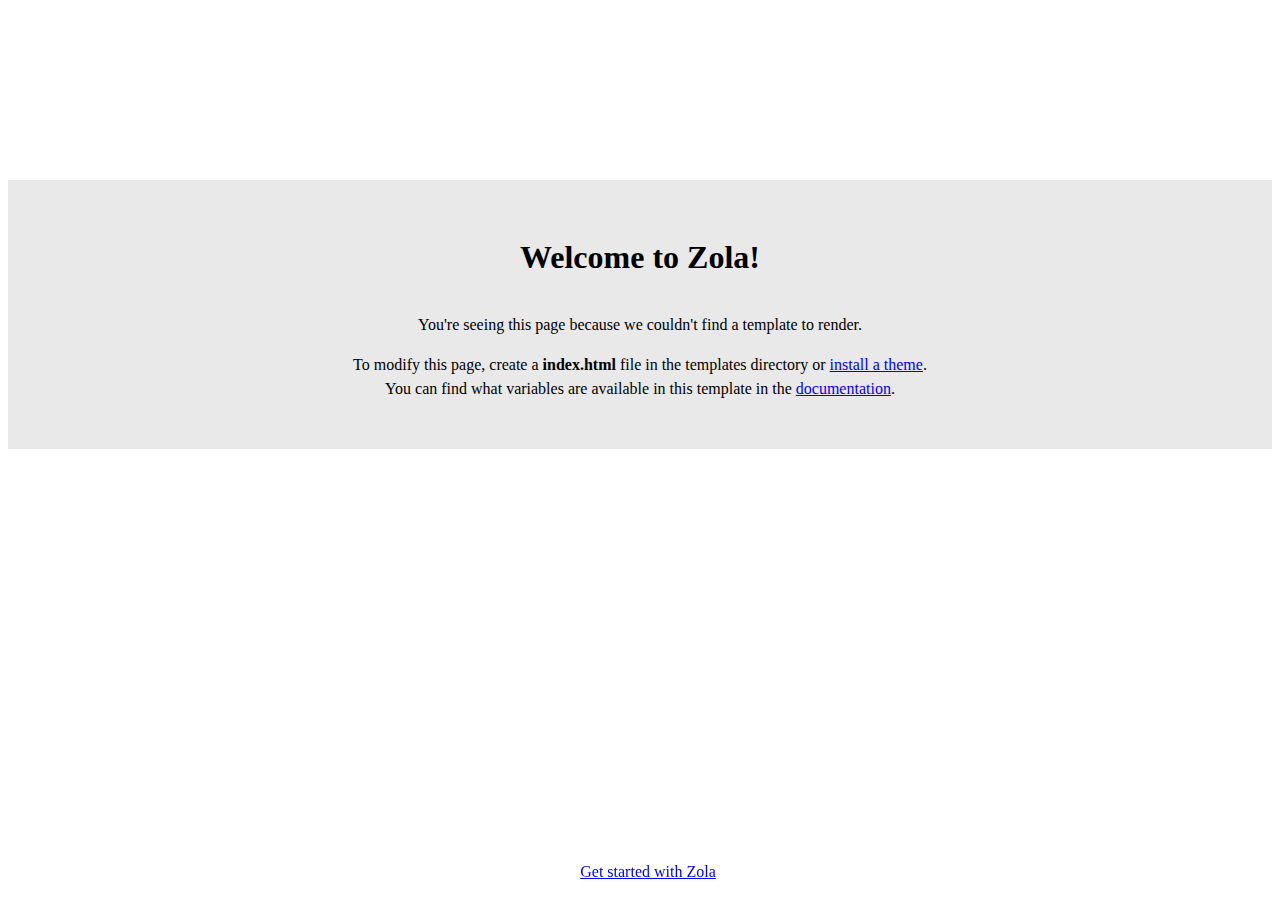
==== public/index.html @ 644311c9 "zola test" ====
<html>
    <head>
        <title>Zola</title>
    </head>
    <body>
        <div class="container">
            <h1>Welcome to Zola!</h1>
            <p>
                You're seeing this page because we couldn't find a template to render.
            </p>
            <p>
                To modify this page, create a <b>index.html</b> file in the templates directory or
                <a href="https://www.getzola.org/documentation/themes/installing-and-using-themes/" target="_blank">install a theme</a>.
                <br>
                You can find what variables are available in this template in the <a href="https:&#x2F;&#x2F;www.getzola.org&#x2F;documentation&#x2F;templates&#x2F;pages-sections&#x2F;#section-variables" target="_blank">documentation</a>.
            </p>
        </div>
        <footer>
            <a href="https://www.getzola.org/documentation/getting-started/cli-usage/" target="_blank">Get started with Zola</a>
        </footer>
        <style>
            html {
                line-height: 1.5;
            }
            h1 {
                margin-bottom: 2rem;
            }
            .container {
                font-family: "sans-serif";
                text-align: center;
                margin-top: 20vh;
                padding: 2rem;
                background: #e9e9e9;
            }
            footer {
                position: fixed;
                width: 100%;
                bottom: 1rem;
                text-align: center;
            }
        </style>
    <script src="/livereload.js?port=1000&mindelay=10"></script></body>
</html>
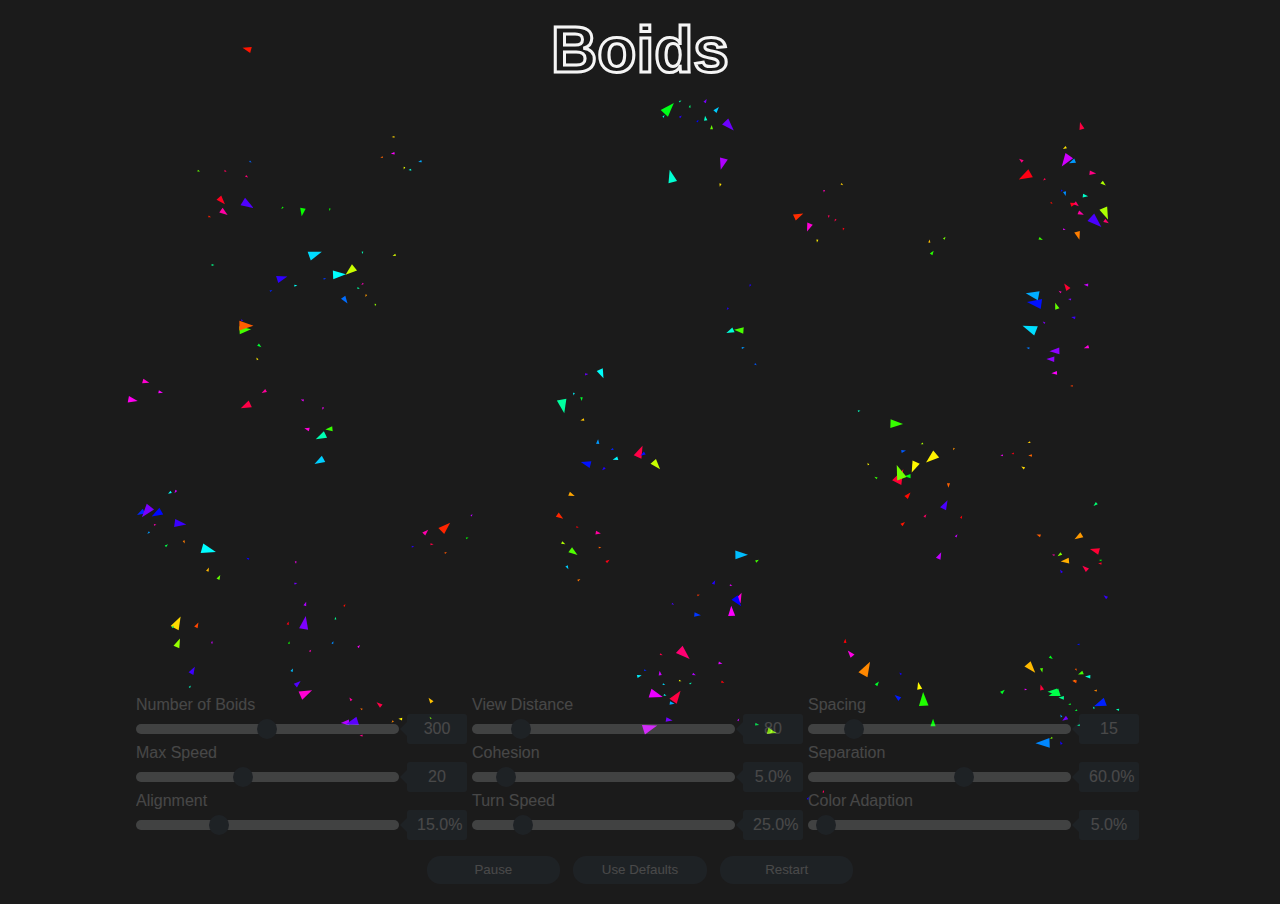
==== commit 1b53af75: "for test github.io" ====
--- a/public/index.html
+++ b/public/index.html
@@ -1,43 +1,19 @@
-<html>
-    <head>
-        <title>Zola</title>
-    </head>
-    <body>
-        <div class="container">
-            <h1>Welcome to Zola!</h1>
-            <p>
-                You're seeing this page because we couldn't find a template to render.
-            </p>
-            <p>
-                To modify this page, create a <b>index.html</b> file in the templates directory or
-                <a href="https://www.getzola.org/documentation/themes/installing-and-using-themes/" target="_blank">install a theme</a>.
-                <br>
-                You can find what variables are available in this template in the <a href="https:&#x2F;&#x2F;www.getzola.org&#x2F;documentation&#x2F;templates&#x2F;pages-sections&#x2F;#section-variables" target="_blank">documentation</a>.
-            </p>
-        </div>
-        <footer>
-            <a href="https://www.getzola.org/documentation/getting-started/cli-usage/" target="_blank">Get started with Zola</a>
-        </footer>
-        <style>
-            html {
-                line-height: 1.5;
-            }
-            h1 {
-                margin-bottom: 2rem;
-            }
-            .container {
-                font-family: "sans-serif";
-                text-align: center;
-                margin-top: 20vh;
-                padding: 2rem;
-                background: #e9e9e9;
-            }
-            footer {
-                position: fixed;
-                width: 100%;
-                bottom: 1rem;
-                text-align: center;
-            }
-        </style>
-    <script src="/livereload.js?port=1000&mindelay=10"></script></body>
-</html>
+<!DOCTYPE html>
+<html lang="en">
+
+<head>
+  <meta charset="utf-8">
+  <title>Yew • Boids</title>
+
+  <link rel="stylesheet" href="./index-ca22901a9007c7a8.css">
+  <script
+    type="module">import init from './index-a46036a64adc41f5.js'; 
+    init('./index-a46036a64adc41f5_bg.wasm');
+  </script>
+</head>
+
+<body>
+
+</body>
+
+</html>--- a/public/index-ca22901a9007c7a8.css
+++ b/public/index-ca22901a9007c7a8.css
@@ -0,0 +1 @@
+html,body{margin:0;padding:0;background:#1b1b1b;color:whitesmoke;font-family:"Roboto", sans-serif;height:100%;overflow:hidden}.title{-webkit-text-fill-color:transparent;-webkit-text-stroke-width:3px;-webkit-text-stroke-color:whitesmoke;position:absolute;margin:0.2em 0 0 0;width:100%;text-align:center;font-size:4em;text-transform:full-width}.simulation-window{height:100%;width:100%}.panel{position:absolute;bottom:0;margin:0 5em;padding:5em 0 1em 0;display:flex;flex-direction:column;align-items:center;opacity:20%;transition:500ms ease-in-out}.panel:hover{opacity:unset}.panel__buttons{margin-top:1em}.panel__buttons>*{min-width:10em}.panel__buttons>*:not(:first-child){margin-left:1em}button{color:#fff;background:#2c3e50;padding:0.5em 2em;border:none;border-radius:1em;transition:250ms}button:hover{background:#1abc9c}button:active{transform:scale(0.9)}.settings{display:flex;flex-wrap:wrap;justify-content:center}.settings>*{flex-basis:30%}.slider{width:20em}.slider__label{display:block}.slider__input{-webkit-appearance:none;width:calc(100% - (73px));height:10px;border-radius:5px;background:#d7dcdf;outline:none;padding:0;margin:0}.slider__input::-webkit-slider-thumb{appearance:none;width:20px;height:20px;border-radius:50%;background:#2c3e50;cursor:pointer;transition:background 0.15s ease-in-out}.slider__input::-webkit-slider-thumb:hover{background:#1abc9c}.slider__input:active::-webkit-slider-thumb{background:#1abc9c}.slider__input::-moz-range-thumb{width:20px;height:20px;border:0;border-radius:50%;background:#2c3e50;cursor:pointer;transition:background 0.15s ease-in-out}.slider__input::-moz-range-thumb:hover{background:#1abc9c}.slider__input:active::-moz-range-thumb{background:#1abc9c}.slider__input:focus::-webkit-slider-thumb{box-shadow:0 0 0 3px #fff,0 0 0 6px #1abc9c}.slider__value{display:inline-block;box-sizing:border-box;position:relative;width:60px;color:#fff;line-height:20px;text-align:center;border-radius:3px;background:#2c3e50;padding:5px 10px;margin-left:8px}.slider__value:after{position:absolute;top:8px;left:-7px;width:0;height:0;border-top:7px solid transparent;border-right:7px solid #2c3e50;border-bottom:7px solid transparent;content:""}::-moz-range-track{background:#d7dcdf;border:0}input::-moz-focus-inner,input::-moz-focus-outer{border:0}
